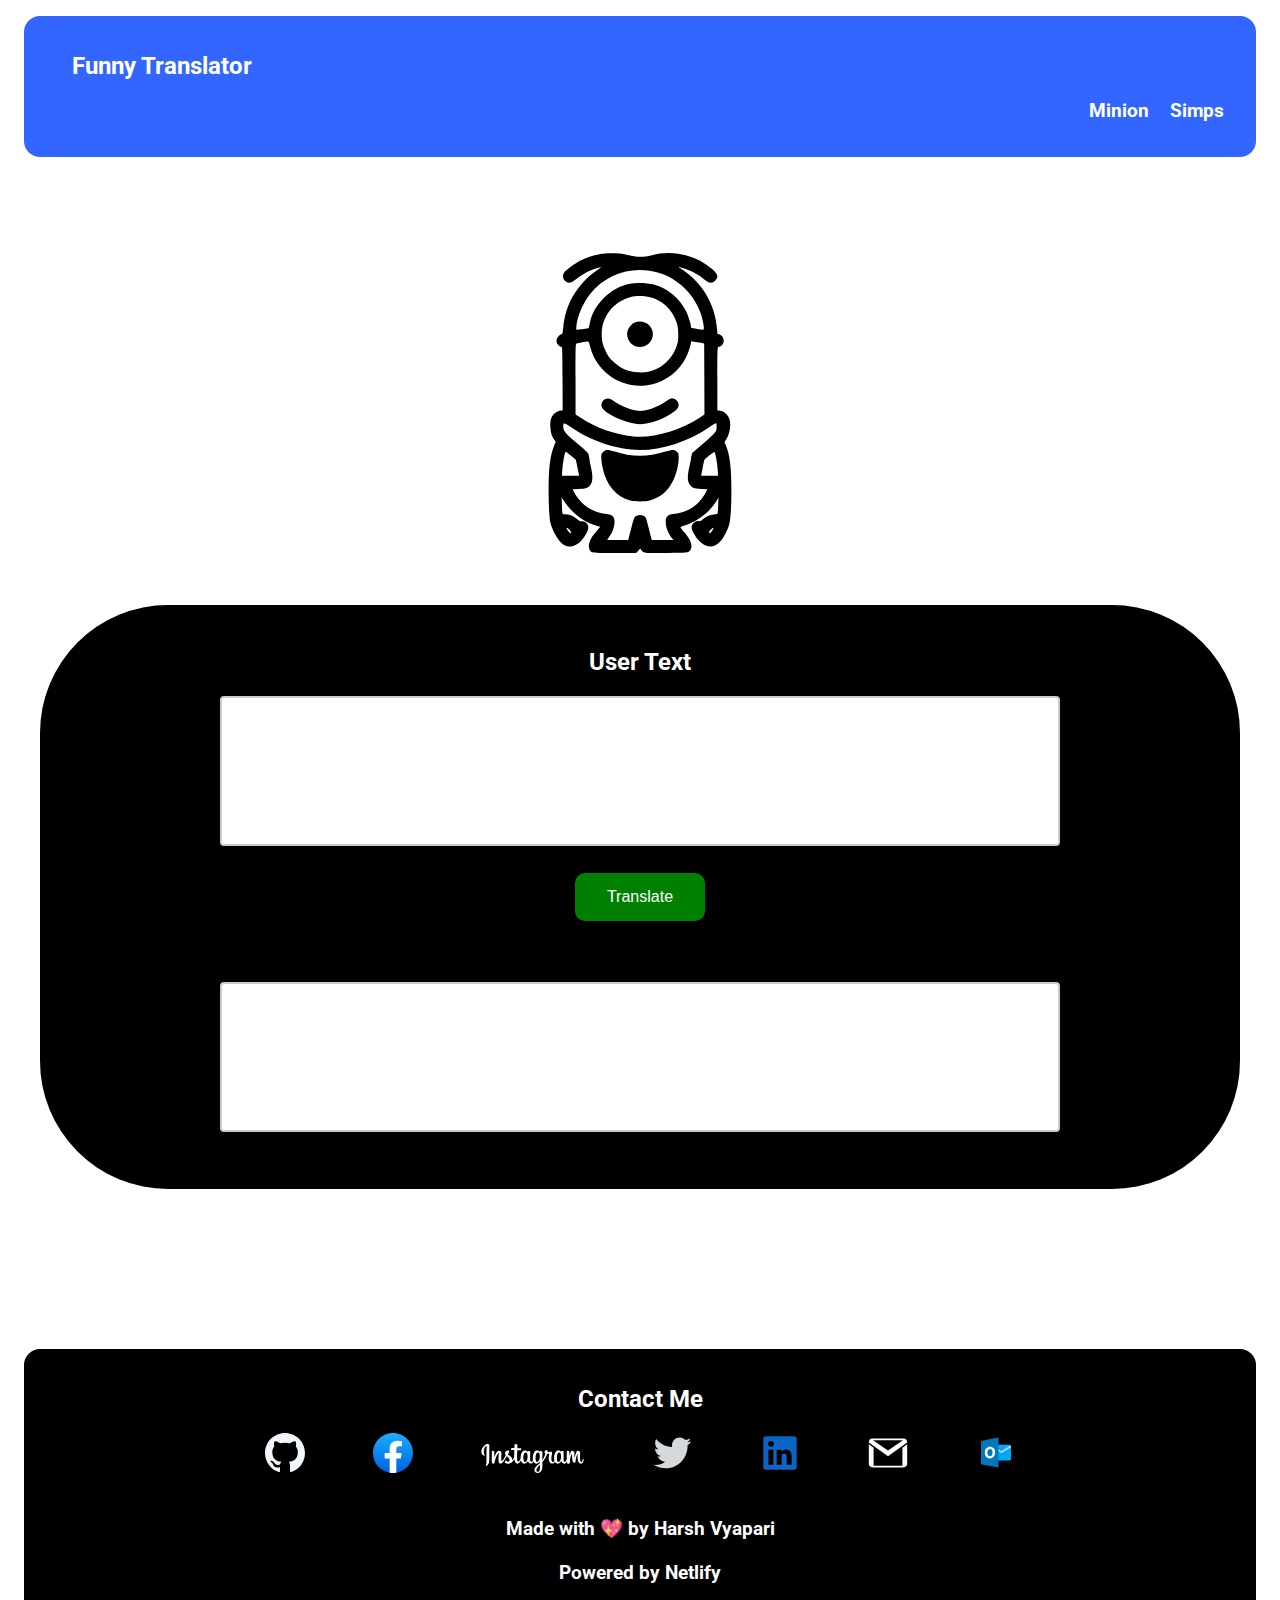
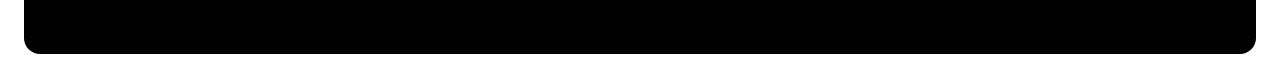
==== index.html @ 0f0e4a32 "Designing the minion app" ====
<!DOCTYPE html>
<html lang="en">
<head>
    <meta charset="UTF-8">
    <meta http-equiv="X-UA-Compatible" content="IE=edge">
    <meta name="viewport" content="width=device-width, initial-scale=1.0">
    <link rel="stylesheet" href="stylesheet/style.css">
    <title>Funny Translation</title>
</head>
<body>
    <!-- My Website Navbar (START) -->
    <header class="header">
      <div class="navbar">
          <nav>
          <div class="navbar-head">
            <h2>Funny Translator</h2>
          </div>
          <ul class="navbar-link-list">
            <h3>
              <li class="navbar-link-inline">
                <a class="navbar-link" href="/">Minion</a>
              </li>
              <li class="navbar-link-inline">
                <a class="navbar-link" href="/Simps">Simps</a>
              </li>
            </h3>
          </ul>
        </nav>
        </div>
    </header>
    <!-- My Website Navbar (END) -->

<!-- Home Icon  (START) -->
    <div class="home-icon">
        <img src="icon/minion.svg" alt="Minion">
    </div>
    <!-- Home Icon 🛑 (END) -->
    
    <!-- Main Function (START) -->

      <div class="section-style1">
        <section>
              <p>
                <div class="section-head">
                  <h2 class="tittle">User Text</h2>
                </div>
                <textarea id="message" name="message" rows="10" cols="30"></textarea>
                <br><br>
                <button id="translate" class="btn btn-primary">Translate</button>
                <br><br><br><br>
                <div id="output" ></div>
                <br>
                <br><br>
              </p>
        </section>
      </div>

    <!-- Main Function (END) -->

    <!-- Footer (START) -->
    <footer class="footer">
      <div class="footer-container">
        <!-- Footer Head -->
        <div class="footer-head">
          <h2>Contact Me</h2>
        </div>
        
        <!-- Footer Icons -->
        <div class="footer-content">
          <div class="footer-icon">
            <a href="https://www.github.com/harshv1741"
            ><img src="icon/footer-github.svg" alt="Go to my github"
            /></a>
          </div>
          <div class="footer-icon">
            <a href="https://www.facebook.com/harshv1741"
              ><img src="icon/footer-facebook.svg" alt="Go to my facebook"
            /></a>
          </div>
          <div class="footer-icon">
            <a href="https://instagram.com/harshv1741"
              ><img src="icon/footer-instagram.svg" alt="Go to my instagram"
            /></a>
          </div>
          <div class="footer-icon">
            <a href="https://www.twitter.com/harshv1741"
            ><img src="icon/footer-twitter.svg" alt="Go to my twitter"
            /></a>
          </div>
          <div class="footer-icon">
            <a href="https://www.linkedin.com/in/harsh-vyapari-75689917a/"
            ><img src="icon/footer-linkedin.svg" alt="Go to my linkedin"
            /></a>
          </div>
          <div class="footer-icon">
            <a href="mailto:harshv1741@gmail.com"
            ><img src="icon/footer-gmail.svg" alt="Mail me on Gmail"
            /></a>
          </div>
          <div class="footer-icon">
            <a href="mailto:harshv1741@outlook.com"
            ><img src="icon/footer-outlook.svg" alt="Mail me on Outlook"
            /></a>
          </div>
          <br />
          <h3 id="#page-end">
            <br />
            Made with 💖 by Harsh Vyapari <br /><br />
            Powered by Netlify
          </h3>
        </div>
        <br />
      </div>
    </footer>
    <script src="app.js"></script>
    <!-- Footer (END) -->
</body>
</html>
---- stylesheet/style.css ----
/* The Main navigation Bar */
/* 1. Lato */
@import url("https://fonts.googleapis.com/css2?family=Lato:wght@300&display=swap");

/* 2. Roboto */
@import url("https://fonts.googleapis.com/css2?family=Roboto&display=swap");

body {
  /* Importing fonts from google */
  font-family: "Roboto", sans-serif;
}

/* NavBar (START) */
.navbar-head {
  color: white;
  margin-left: 2rem;
}

header {
  margin: 1rem 1rem 1rem 1rem;
}

/* Contains Style for Navbar */
.navbar {
  text-decoration: none;
  width: auto;
  height: auto;
  text-align: justify;
  /* for spacing the navbar*/
  padding: 1rem 1rem 1rem 1rem;
  /* border-radius: For Rounded Corners */
  border-radius: 1rem;
  background-color: #3366ff;
}

/* The default color for navbar link */

/* navbar link */
.navbar-link-list {
  text-align: right;
  list-style: none;
}

/* Inline navbar link */
.navbar-link-inline {
  display: inline;
  padding-right: 1rem;
}

/* Individual Link */
.navbar-link {
  color: white;
  background: transparent;
  text-decoration: none;
}

/* Unvisited Linked */
.navbar-link-list a:link {
  background-color: transparent;
  color: white;
  text-decoration: none;
}

/* Hovered link */
.navbar-link-list a:hover {
  color: yellow;
  background-color: transparent;
  text-decoration: underline;
}

/* Active Link */
.navbar-link-list a:active {
  color: red;
  background-color: transparent;
  text-decoration: none;
}

/* NavBar (END) */

/* Profile icon (START) */
.home-icon {
  margin-top: 4rem;
  padding: 2rem 2rem 2rem 2rem;
  width: fit-content;
  height: fit-content;
  display: block;
  margin-left: auto;
  margin-right: auto;
}

/* Profile icon (END) */

/* Section Design (START) */

/* Full Section */
.section {
  margin-top: 6rem;
  text-align: center;
  font-family: "Lato", sans-serif;
  display: block;
}

/* Style No 1 */
.section-style1 {
  border-radius: 8rem;
  background-color: black;
  margin-left: 2rem;
  margin-right: 2rem;
  text-align: center;
  color: white;
  height: auto;
}

/* Style No 2 */
.section-style2 {
  border-radius: 8rem;
  height: auto;
  text-align: center;
  margin-left: 2rem;
  margin-right: 2rem;
  color: white;
  margin-top: 2rem;
  margin-bottom: 2rem;
  background-color: #3366ff;
}

/* Icons for Section 2 */
.tech-icon {
  display: inline;
  align-items: justify;
  padding: 2rem 2rem 2rem 2rem;
}

/* Title of a section */
.section-head {
  padding-top: 1.5rem;
  display: block;
  align-items: justify;
  margin-left: auto;
  margin-right: auto;
}

/* Content of a Section */
.section-content {
  padding-bottom: 2.5rem;
  display: block;
  align-items: justify;
  padding-left: 3rem;
  padding-right: 3rem;
  margin-left: auto;
  margin-right: auto;
}

/* Section Design (END) */

/* Footer (START) */

/* Custom footer style */
footer {
  margin: 10rem 1rem 1rem 1rem;
  color: white;
}

/* To hold all items in the footer tag in one place */
.footer-container {
  text-decoration: none;
  padding: 1rem 1rem 1rem 1rem;
  width: auto;
  height: auto;
  text-align: center;
  border-radius: 1rem;
  background-color: #000000;
}

/* Heading of the footer tag */
.footer-head {
  text-align: center;
}

/* Content of the footer tag */
.footer-content {
  padding-bottom: 1rem;
  display: block;
  align-items: justify;
  margin-left: auto;
  margin-right: auto;
}

/* website icons for the footer */
.footer-icon {
  display: inline;
  align-items: justify;
  margin-left: auto;
  margin-right: auto;
  padding: 2rem 2rem 2rem 2rem;
}

#page-end {
  padding-top: 6rem;
}

/* Footer (END) */

/* Button Group (START) */

/* Container for initializing Button */
.btn-group {
  display: inline;
  text-align: center;
  padding: 1rem 1rem 1rem 1rem;
}

/* Default format of a button */
.btn {
  border: none;
  padding: 15px 32px;
  text-align: center;
  text-decoration: none;
  display: inline-block;
  font-size: 16px;
  margin: 4px 2px;
  border-radius: 10px;
}

.btn-link {
  text-decoration: none;
}

/* Run Button Color */
.btn-primary {
  background-color: green;
  color: white;
}

/* Source Code Button Color */
.btn-secondary {
  background-color: red;
  color: white;
}

/* Button Group (END) */

/* Blog Card (START) */

/* Full Section */
.blog-section {
  margin-top: 6rem;
  text-align: center;
  font-family: "Lato", sans-serif;
  display: block;
}

/* Style No 1 */
.blog-section-style1 {
  border-radius: 1rem;
  background-color: black;
  margin-left: 4rem;
  margin-right: 4rem;
  color: white;
  height: auto;
}

/* Style No 2 */
.blog-section-style2 {
  border-radius: 1rem;
  height: auto;
  margin-left: 4rem;
  margin-right: 4rem;
  color: white;
  margin-top: 4rem;
  margin-bottom: 4rem;
  background-color: #3366ff;
}

/* Icons for Section 2 */
.blog-tech-icon {
  display: inline;
  align-items: justify;
  padding: 2rem 2rem 2rem 2rem;
}

/* Title of a section */
.blog-section-head {
  padding-top: 1.5rem;
  display: block;
  align-items: justify;
  margin-left: auto;
  margin-right: auto;
}

/* Content of a Section */
.blog-section-content {
  padding-bottom: 2.5rem;
  display: block;
  align-items: justify;
  padding-left: 3rem;
  padding-right: 3rem;
  margin-left: auto;
  margin-right: auto;
}

/* Blog Card (End) */


/* Custom Text Area */

textarea{
  width: 70%;
  height: 150px;
  margin-left: auto;
  margin-right: auto;
  padding: 12px 20px;
  box-sizing: border-box;
  border: 2px solid #ccc;
  color: black;
  border-radius: 4px;
  font-size: 16px;
  resize: none;
}

#output{
    width: 70%;
    height: 150px;
    margin-left: auto;
    margin-right: auto;
    padding: 12px 20px;
    box-sizing: border-box;
    border: 2px solid #ccc;
    background-color: white;
    border-radius: 4px;
    font-size: 16px;
    resize: none;
}
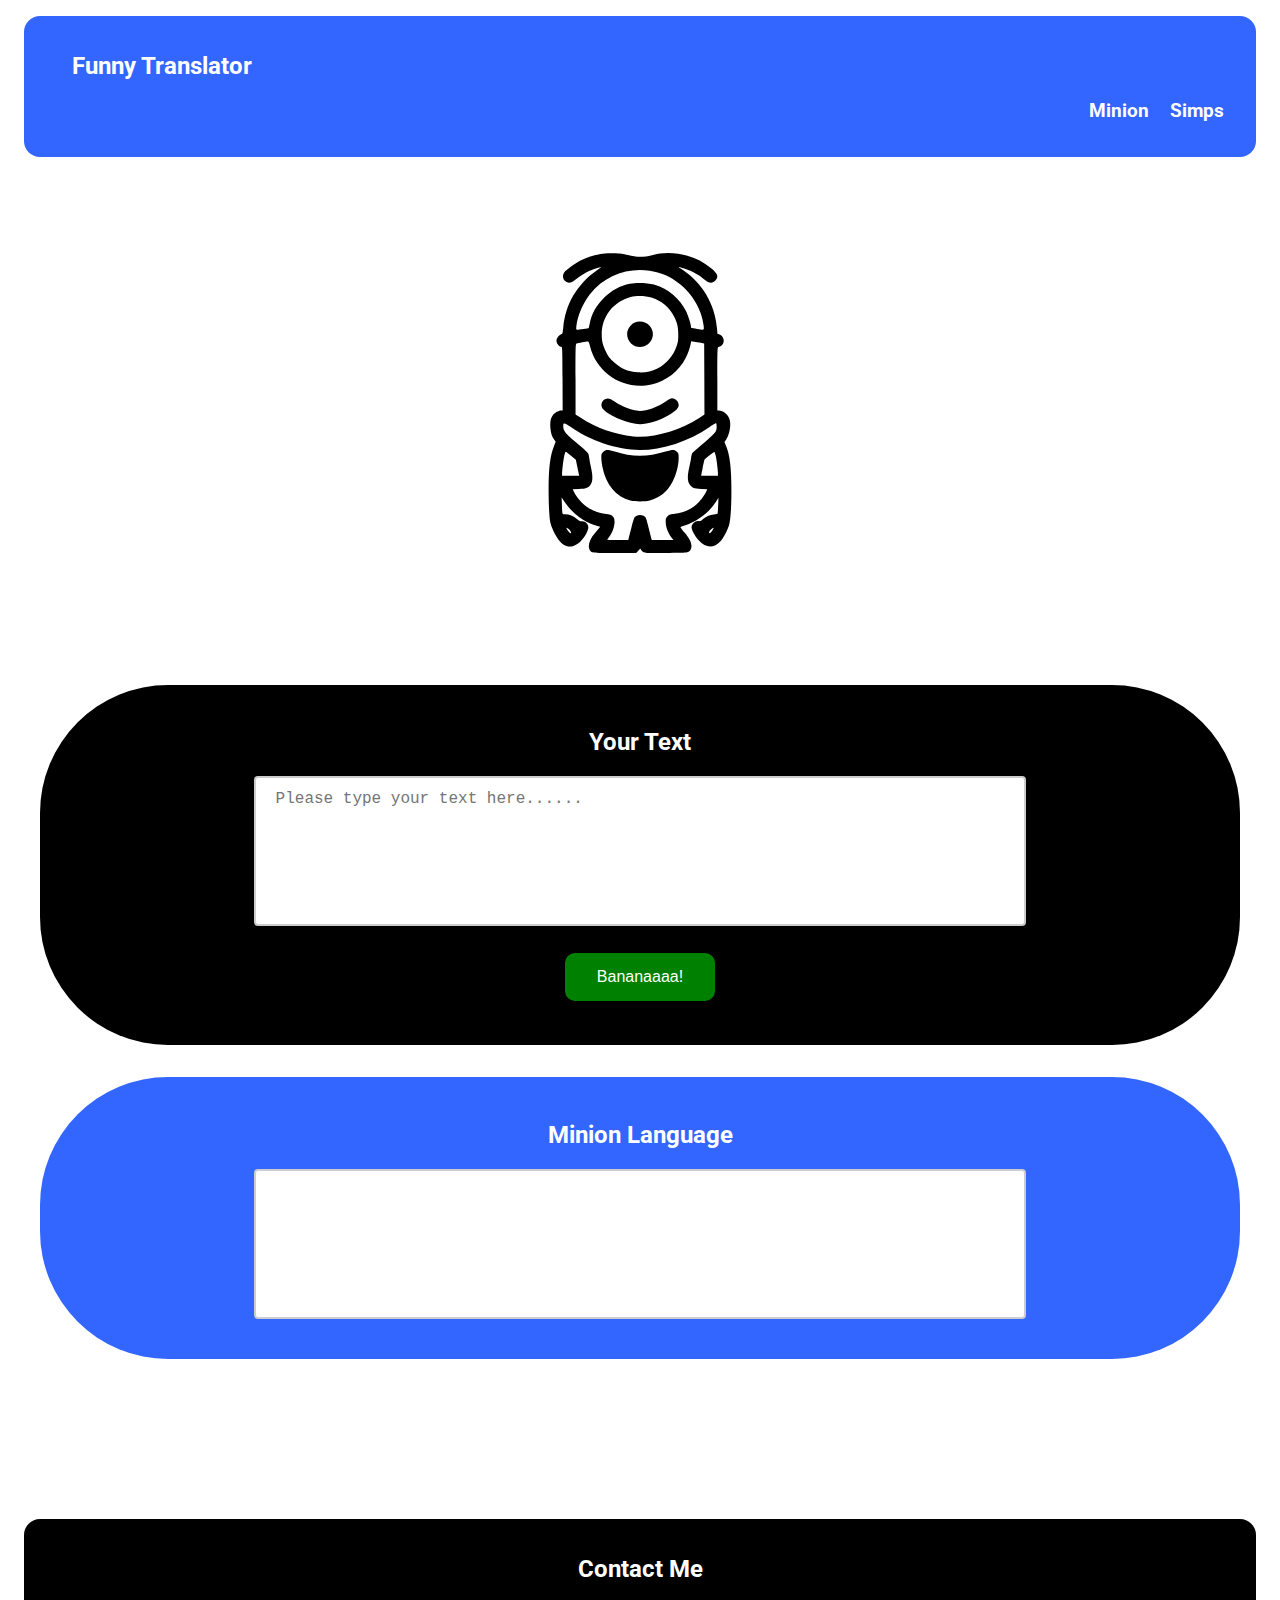
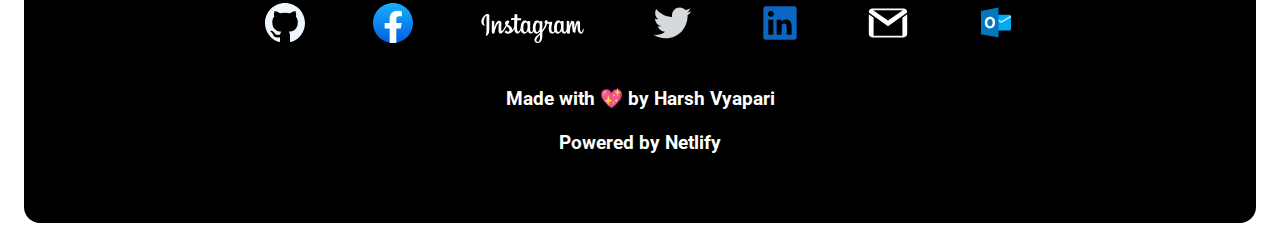
==== commit 1082ed41: "Text functionality is working" ====
--- a/index.html
+++ b/index.html
@@ -39,20 +39,23 @@
     <!-- Main Function (START) -->
 
       <div class="section-style1">
-        <section>
-              <p>
-                <div class="section-head">
-                  <h2 class="tittle">User Text</h2>
-                </div>
-                <textarea id="message" name="message" rows="10" cols="30"></textarea>
-                <br><br>
-                <button id="translate" class="btn btn-primary">Translate</button>
-                <br><br><br><br>
-                <div id="output" ></div>
-                <br>
-                <br><br>
-              </p>
-        </section>
+          <div class="section-head">
+            <h2 class="tittle">Your Text</h2>
+          </div>
+          <div class="section-content">
+            <textarea id="message" name="message" rows="10" cols="30" placeholder="Please type your text here......"></textarea>
+            <br><br>
+            <button id="translate" class="btn btn-primary">Bananaaaa!</button>
+          </div>
+      </div>
+          
+      <div class="section-style2">
+          <div class="section-head">
+            <h2 class="title">Minion Language</h2>
+          </div>
+          <div class="section-content">
+            <div id="output"></div>
+          </div>
       </div>
 
     <!-- Main Function (END) -->
@@ -112,7 +115,7 @@
         <br />
       </div>
     </footer>
-    <script src="app.js"></script>
     <!-- Footer (END) -->
+    <script src="/minion.js" type="text/javascript"></script>
 </body>
 </html>--- a/stylesheet/style.css
+++ b/stylesheet/style.css
@@ -80,6 +80,7 @@
 /* Profile icon (START) */
 .home-icon {
   margin-top: 4rem;
+  margin-bottom: 6rem;
   padding: 2rem 2rem 2rem 2rem;
   width: fit-content;
   height: fit-content;
@@ -219,6 +220,7 @@
   display: inline-block;
   font-size: 16px;
   margin: 4px 2px;
+  cursor: pointer;
   border-radius: 10px;
 }
 
@@ -325,6 +327,7 @@
     margin-right: auto;
     padding: 12px 20px;
     box-sizing: border-box;
+    color: black;
     border: 2px solid #ccc;
     background-color: white;
     border-radius: 4px;
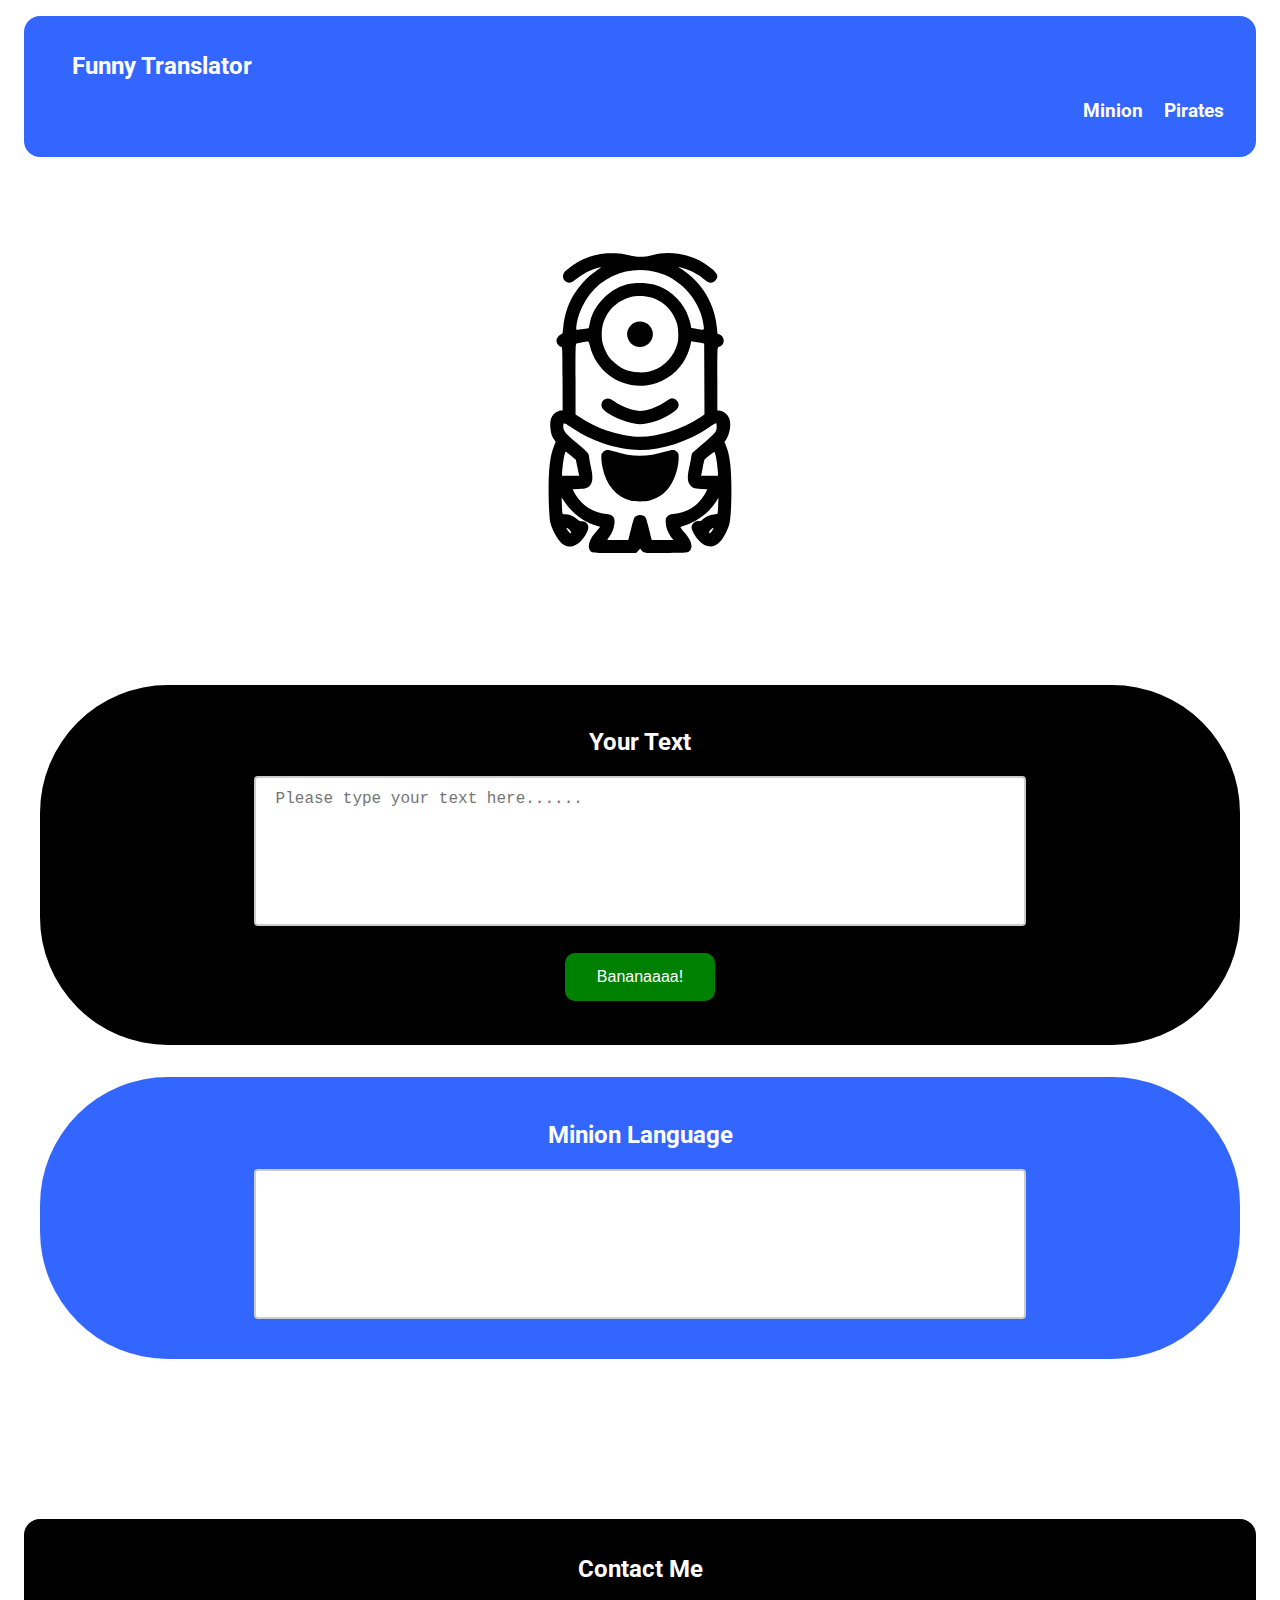
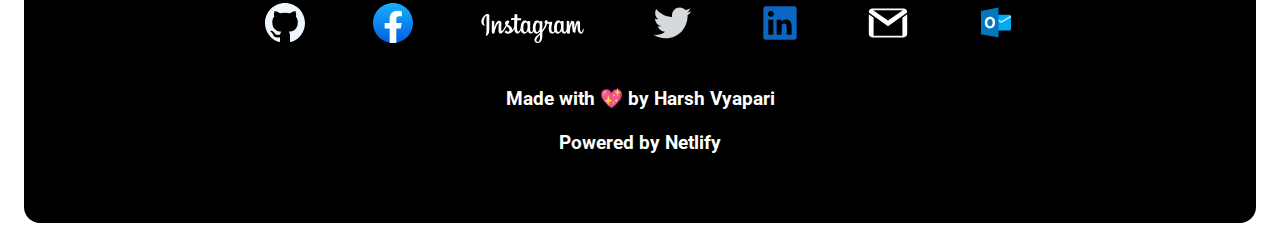
==== commit 1096f0a4: "Update index.html" ====
--- a/index.html
+++ b/index.html
@@ -21,7 +21,7 @@
                 <a class="navbar-link" href="/">Minion</a>
               </li>
               <li class="navbar-link-inline">
-                <a class="navbar-link" href="/Simps">Simps</a>
+                <a class="navbar-link" href="/pirates.html">Pirates</a>
               </li>
             </h3>
           </ul>
@@ -30,7 +30,7 @@
     </header>
     <!-- My Website Navbar (END) -->
 
-<!-- Home Icon  (START) -->
+    <!-- Home Icon  (START) -->
     <div class="home-icon">
         <img src="icon/minion.svg" alt="Minion">
     </div>
@@ -38,6 +38,7 @@
     
     <!-- Main Function (START) -->
 
+    <!-- Input Section -->
       <div class="section-style1">
           <div class="section-head">
             <h2 class="tittle">Your Text</h2>
@@ -49,6 +50,7 @@
           </div>
       </div>
           
+      <!-- Translated Text -->
       <div class="section-style2">
           <div class="section-head">
             <h2 class="title">Minion Language</h2>
@@ -116,6 +118,6 @@
       </div>
     </footer>
     <!-- Footer (END) -->
-    <script src="/minion.js" type="text/javascript"></script>
+    <script src="scripts/minion.js" type="text/javascript"></script>
 </body>
-</html>+</html>
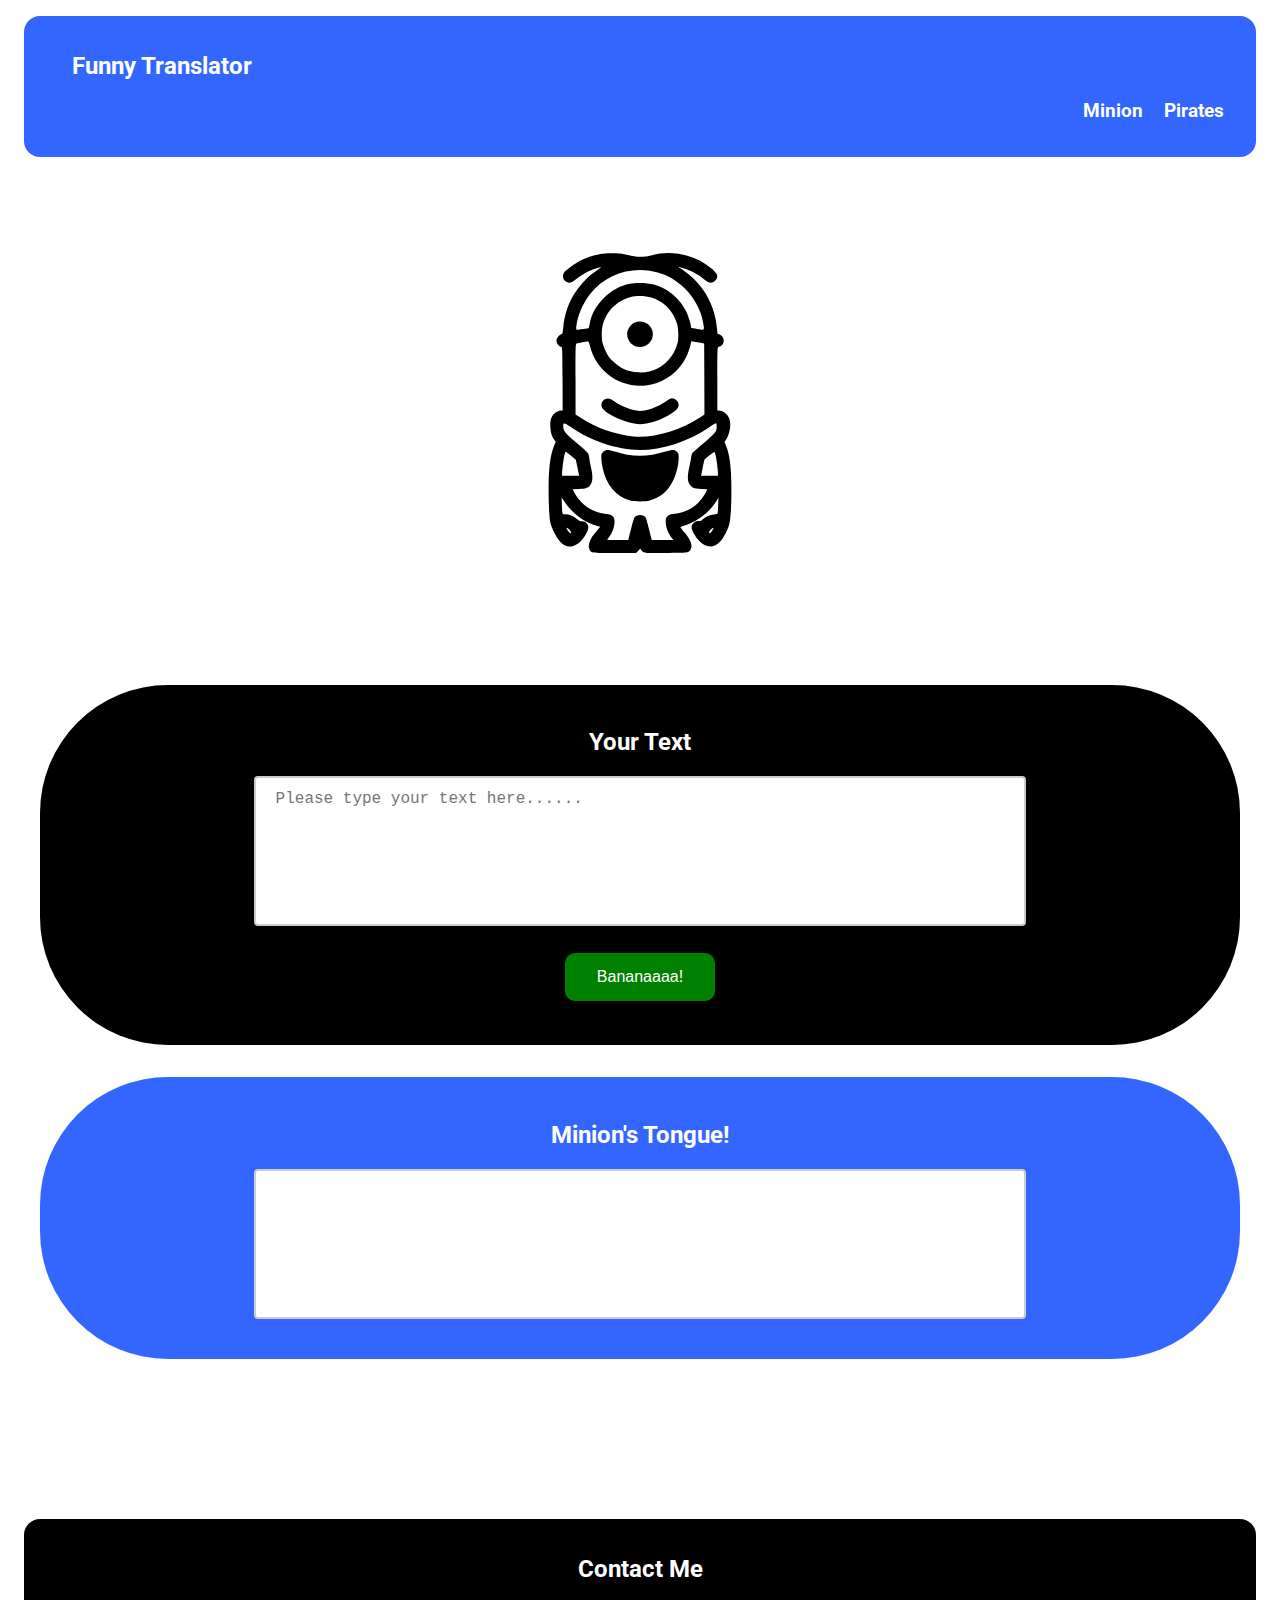
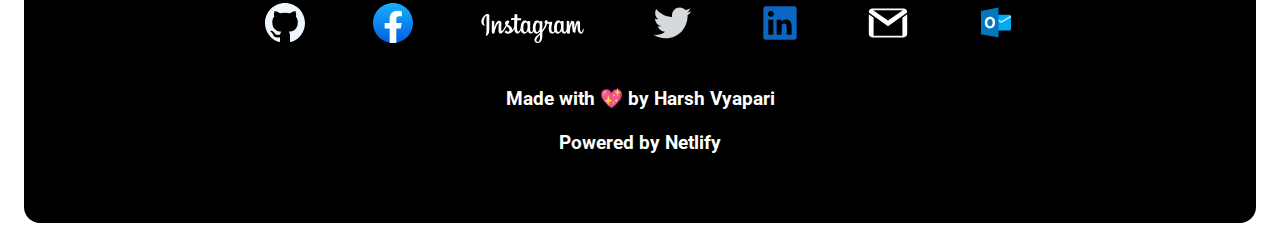
==== commit bc35733c: "Pirate Web Page is Done" ====
--- a/index.html
+++ b/index.html
@@ -1,11 +1,14 @@
 <!DOCTYPE html>
 <html lang="en">
+<!-- 
+      For this website I've created 2 different js files to response to a particular page
+ -->
 <head>
     <meta charset="UTF-8">
     <meta http-equiv="X-UA-Compatible" content="IE=edge">
     <meta name="viewport" content="width=device-width, initial-scale=1.0">
     <link rel="stylesheet" href="stylesheet/style.css">
-    <title>Funny Translation</title>
+    <title>Bello......!!</title>
 </head>
 <body>
     <!-- My Website Navbar (START) -->
@@ -46,17 +49,17 @@
           <div class="section-content">
             <textarea id="message" name="message" rows="10" cols="30" placeholder="Please type your text here......"></textarea>
             <br><br>
-            <button id="translate" class="btn btn-primary">Bananaaaa!</button>
+            <button id="banana" class="btn btn-primary">Bananaaaa!</button>
           </div>
       </div>
           
-      <!-- Translated Text -->
+      <!-- Translated Text Section -->
       <div class="section-style2">
           <div class="section-head">
-            <h2 class="title">Minion Language</h2>
+            <h2 class="title">Minion's Tongue!</h2>
           </div>
           <div class="section-content">
-            <div id="output"></div>
+            <div class="translated-text" id="output"></div>
           </div>
       </div>
 
--- a/stylesheet/style.css
+++ b/stylesheet/style.css
@@ -320,7 +320,7 @@
   resize: none;
 }
 
-#output{
+.translated-text{
     width: 70%;
     height: 150px;
     margin-left: auto;
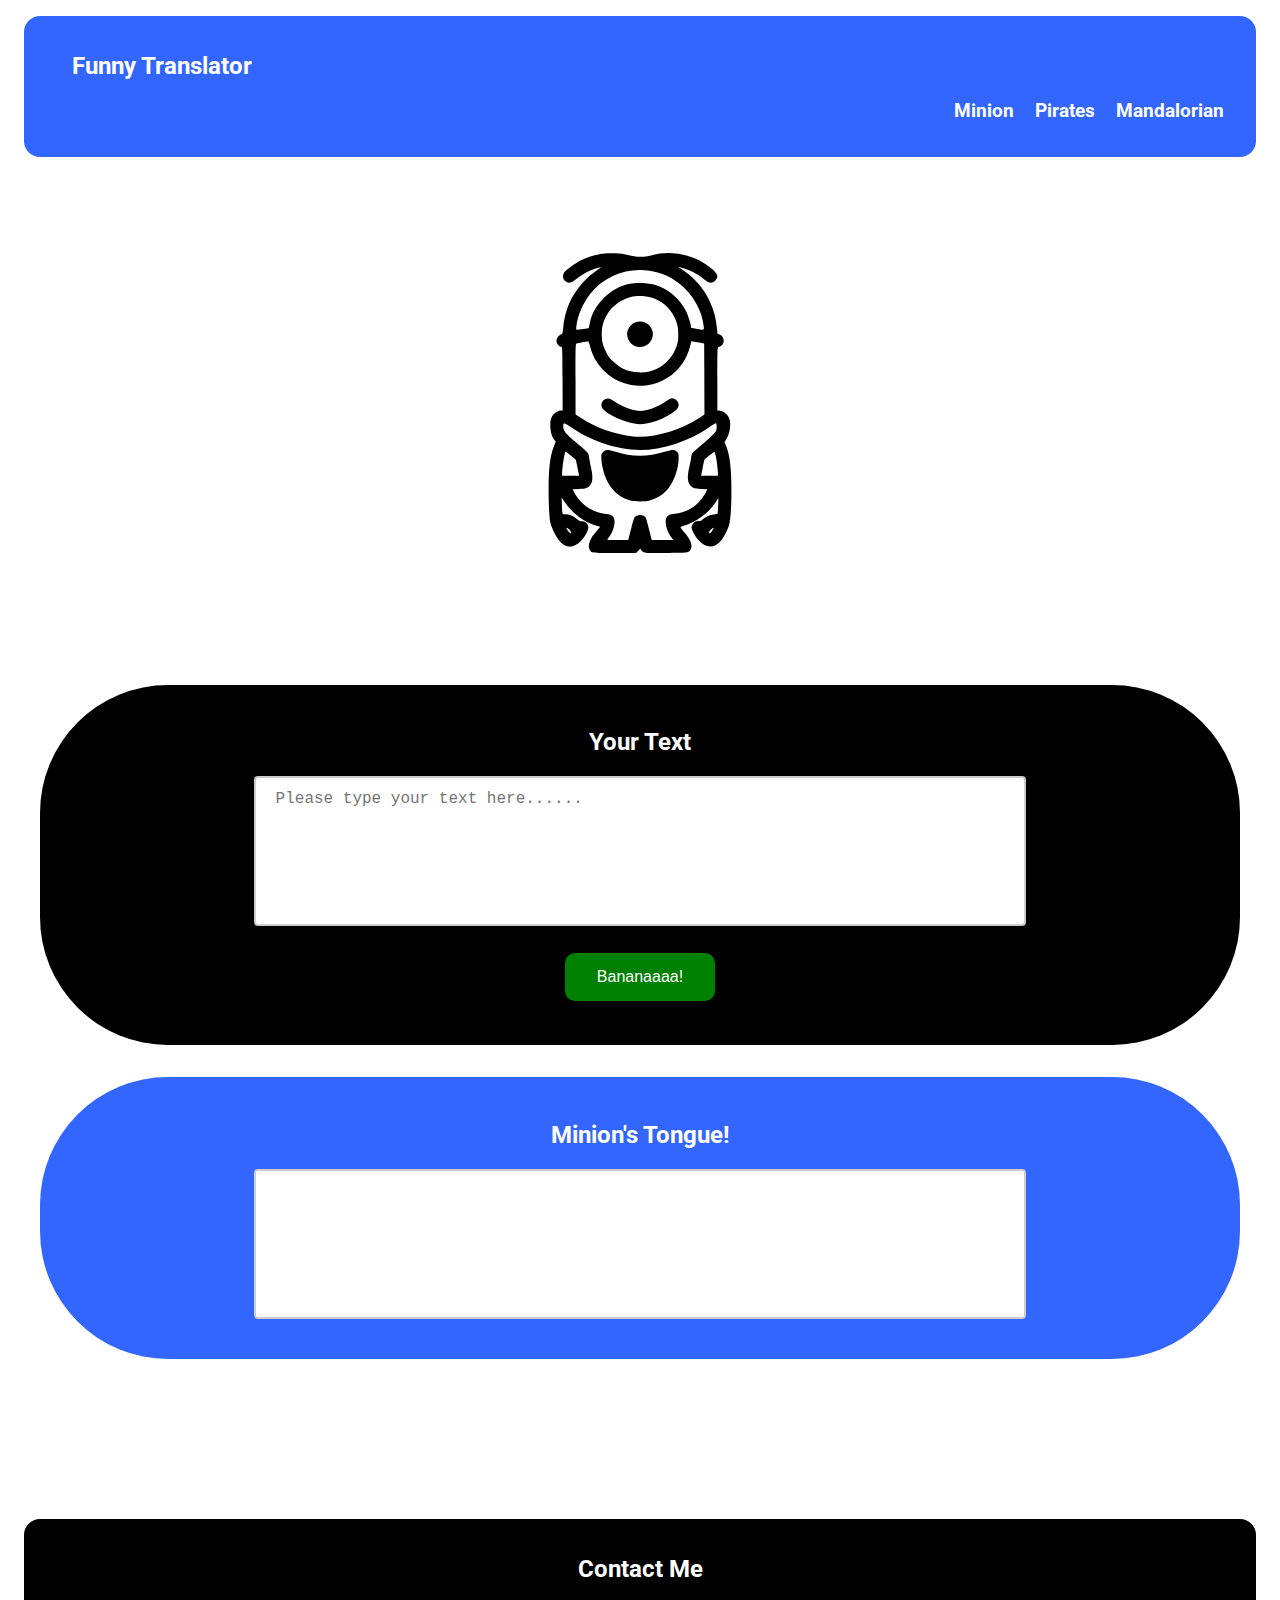
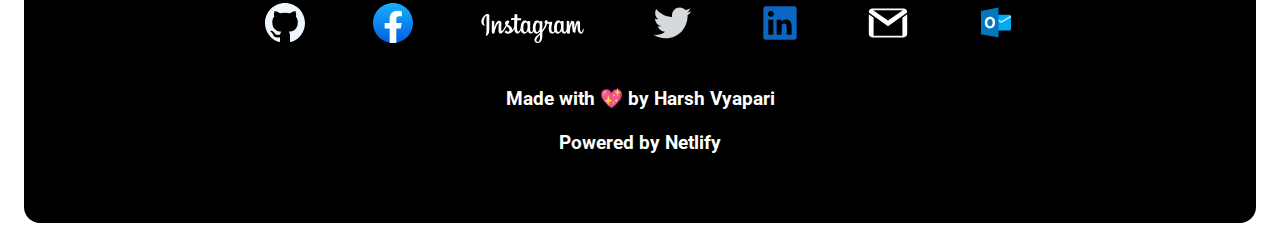
==== commit a4a3bcd7: "Mandalorian webpage is created" ====
--- a/index.html
+++ b/index.html
@@ -26,6 +26,10 @@
               <li class="navbar-link-inline">
                 <a class="navbar-link" href="/pirates.html">Pirates</a>
               </li>
+              <li class="navbar-link-inline">
+                <a class="navbar-link" href="/mandalorian.html">Mandalorian</a>
+              </li>
+              
             </h3>
           </ul>
         </nav>
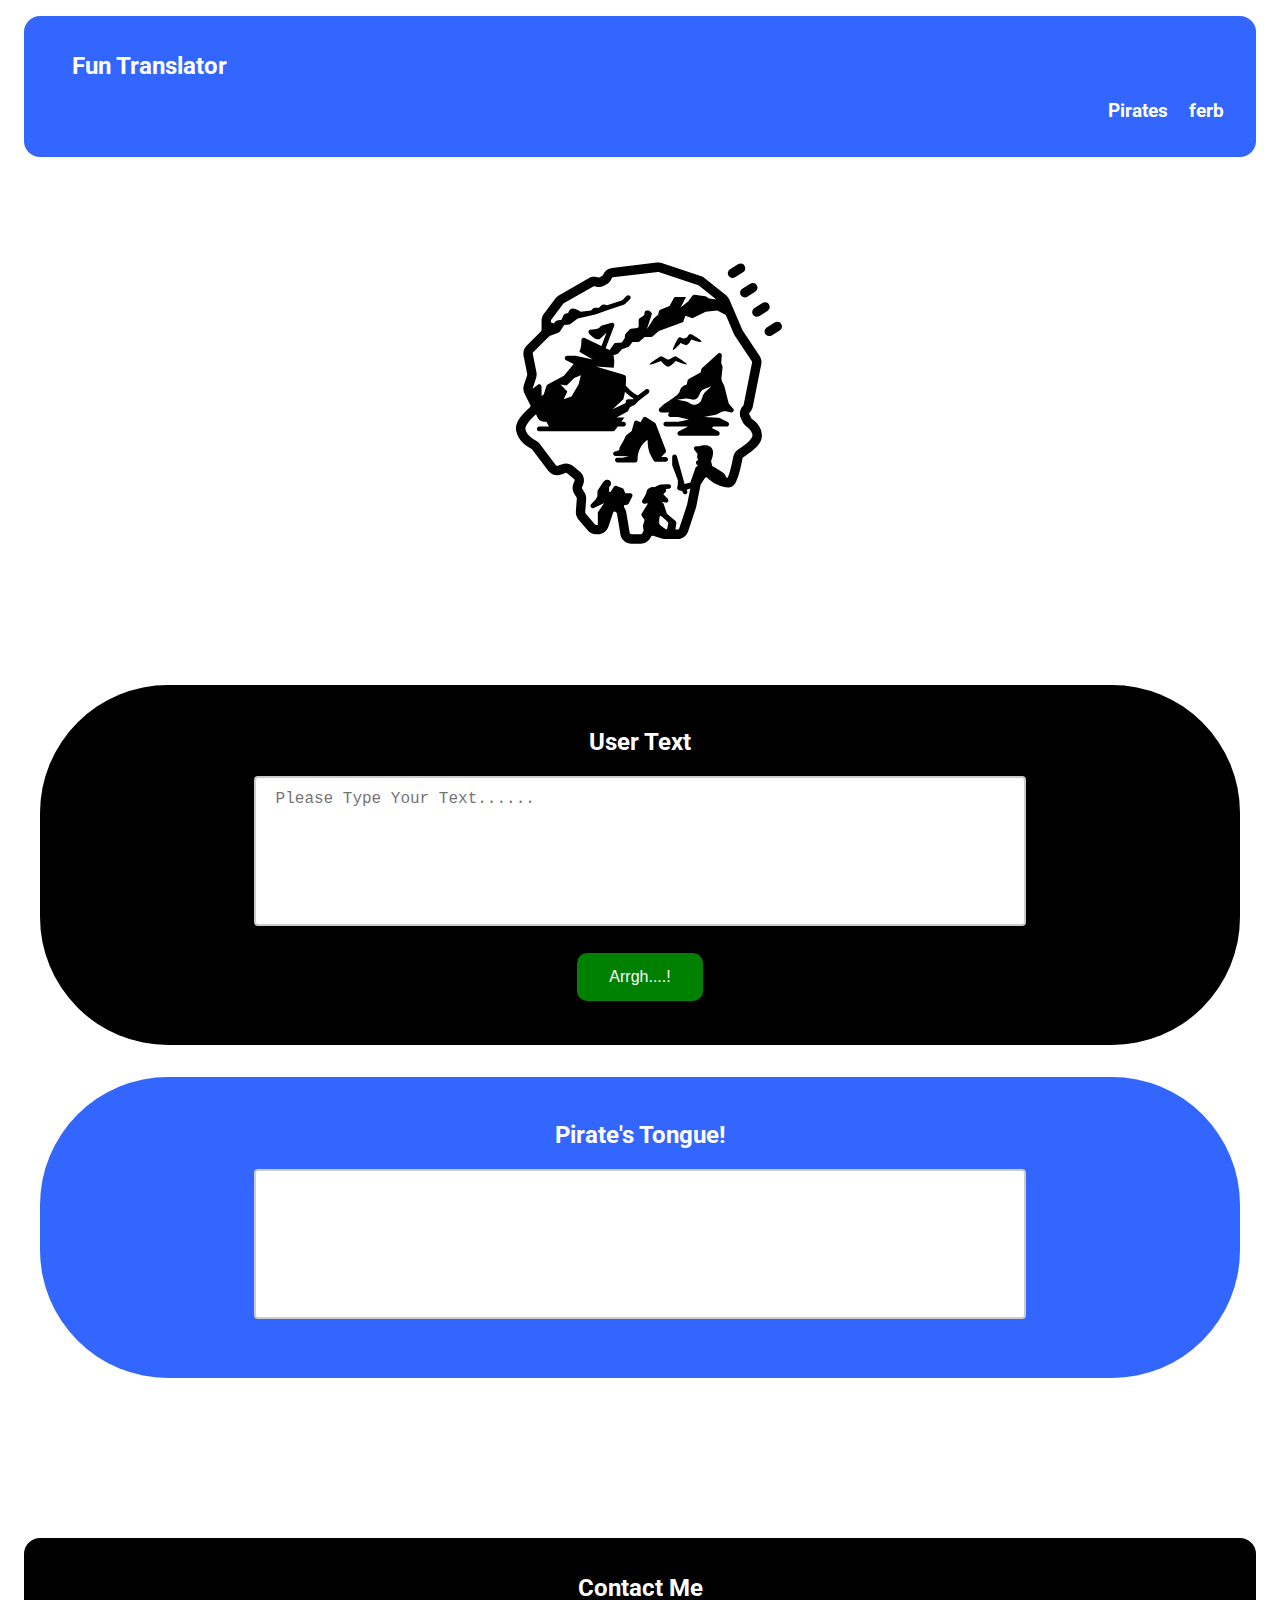
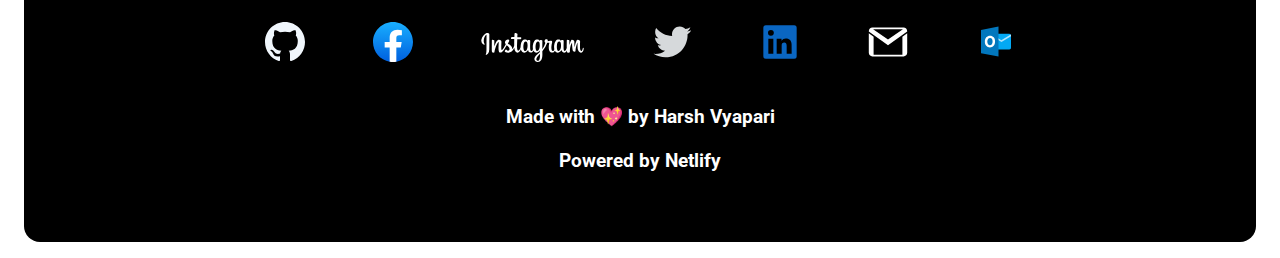
==== commit 618e20d3: "created ferb page" ====
--- a/index.html
+++ b/index.html
@@ -1,130 +1,129 @@
 <!DOCTYPE html>
 <html lang="en">
-<!-- 
-      For this website I've created 2 different js files to response to a particular page
- -->
 <head>
     <meta charset="UTF-8">
     <meta http-equiv="X-UA-Compatible" content="IE=edge">
     <meta name="viewport" content="width=device-width, initial-scale=1.0">
     <link rel="stylesheet" href="stylesheet/style.css">
-    <title>Bello......!!</title>
+    <title>Fun Translation</title>
 </head>
 <body>
-    <!-- My Website Navbar (START) -->
+    <!-- Navbar (START) -->
     <header class="header">
-      <div class="navbar">
-          <nav>
-          <div class="navbar-head">
-            <h2>Funny Translator</h2>
-          </div>
-          <ul class="navbar-link-list">
-            <h3>
-              <li class="navbar-link-inline">
-                <a class="navbar-link" href="/">Minion</a>
-              </li>
-              <li class="navbar-link-inline">
-                <a class="navbar-link" href="/pirates.html">Pirates</a>
-              </li>
-              <li class="navbar-link-inline">
-                <a class="navbar-link" href="/mandalorian.html">Mandalorian</a>
-              </li>
-              
-            </h3>
-          </ul>
-        </nav>
+        <div class="navbar">
+            <nav>
+                <div class="navbar-head">
+                    <h2>Fun Translator</h2>
+                </div>
+                <div class="navbar-link-list">
+                    <h3>
+                        <li class="navbar-link-inline">
+                            <a class="navbar-link" href="/">Pirates</a>
+                          </li>
+                          <li class="navbar-link-inline">
+                            <a class="navbar-link" href="/ferb.html">ferb</a>
+                          </li>
+                    </h3>
+                </div>
+            </nav>
         </div>
     </header>
-    <!-- My Website Navbar (END) -->
+    <!-- Navbar (END) -->
 
     <!-- Home Icon  (START) -->
     <div class="home-icon">
-        <img src="icon/minion.svg" alt="Minion">
+        <img src="icon/sea-of-thieves.svg" alt="sea-of-thieves">
     </div>
-    <!-- Home Icon 🛑 (END) -->
-    
+    <!-- Home Icon (END) -->
+
     <!-- Main Function (START) -->
-
-    <!-- Input Section -->
+    <div section="section">
+      <!-- Input Section -->
       <div class="section-style1">
           <div class="section-head">
-            <h2 class="tittle">Your Text</h2>
+              <h2 class="title">User Text</h2>
           </div>
-          <div class="section-content">
-            <textarea id="message" name="message" rows="10" cols="30" placeholder="Please type your text here......"></textarea>
-            <br><br>
-            <button id="banana" class="btn btn-primary">Bananaaaa!</button>
+          
+          <div class="section-content">            
+              <textarea name="message" id="msg" cols="30" rows="10" placeholder="Please Type Your Text......"></textarea>
+              <br><br>
+              <button id="arrgh" class="btn btn-primary">Arrgh....!</button>
           </div>
       </div>
-          
-      <!-- Translated Text Section -->
+  
+      <!-- Translated Pirate Tongue -->
       <div class="section-style2">
           <div class="section-head">
-            <h2 class="title">Minion's Tongue!</h2>
+              <h2 class="title">Pirate's Tongue!</h2>            
           </div>
+  
           <div class="section-content">
-            <div class="translated-text" id="output"></div>
+              <h3 class="content">
+                  <div class="translated-text" id="output"></div>
+              </h3>
           </div>
-      </div>
+    </div>
 
+
+    </div>
     <!-- Main Function (END) -->
 
     <!-- Footer (START) -->
     <footer class="footer">
-      <div class="footer-container">
-        <!-- Footer Head -->
-        <div class="footer-head">
-          <h2>Contact Me</h2>
-        </div>
-        
-        <!-- Footer Icons -->
-        <div class="footer-content">
-          <div class="footer-icon">
-            <a href="https://www.github.com/harshv1741"
-            ><img src="icon/footer-github.svg" alt="Go to my github"
-            /></a>
+        <div class="footer-container">
+          <!-- Footer Head -->
+          <div class="footer-head">
+            <h2>Contact Me</h2>
           </div>
-          <div class="footer-icon">
-            <a href="https://www.facebook.com/harshv1741"
-              ><img src="icon/footer-facebook.svg" alt="Go to my facebook"
-            /></a>
-          </div>
-          <div class="footer-icon">
-            <a href="https://instagram.com/harshv1741"
-              ><img src="icon/footer-instagram.svg" alt="Go to my instagram"
-            /></a>
-          </div>
-          <div class="footer-icon">
-            <a href="https://www.twitter.com/harshv1741"
-            ><img src="icon/footer-twitter.svg" alt="Go to my twitter"
-            /></a>
-          </div>
-          <div class="footer-icon">
-            <a href="https://www.linkedin.com/in/harsh-vyapari-75689917a/"
-            ><img src="icon/footer-linkedin.svg" alt="Go to my linkedin"
-            /></a>
-          </div>
-          <div class="footer-icon">
-            <a href="mailto:harshv1741@gmail.com"
-            ><img src="icon/footer-gmail.svg" alt="Mail me on Gmail"
-            /></a>
-          </div>
-          <div class="footer-icon">
-            <a href="mailto:harshv1741@outlook.com"
-            ><img src="icon/footer-outlook.svg" alt="Mail me on Outlook"
-            /></a>
+          
+          <!-- Footer Icons -->
+          <div class="footer-content">
+            <div class="footer-icon">
+              <a href="https://www.github.com/harshv1741"
+              ><img src="icon/footer-github.svg" alt="Go to my github"
+              /></a>
+            </div>
+            <div class="footer-icon">
+              <a href="https://www.facebook.com/harshv1741"
+                ><img src="icon/footer-facebook.svg" alt="Go to my facebook"
+              /></a>
+            </div>
+            <div class="footer-icon">
+              <a href="https://instagram.com/harshv1741"
+                ><img src="icon/footer-instagram.svg" alt="Go to my instagram"
+              /></a>
+            </div>
+            <div class="footer-icon">
+              <a href="https://www.twitter.com/harshv1741"
+              ><img src="icon/footer-twitter.svg" alt="Go to my twitter"
+              /></a>
+            </div>
+            <div class="footer-icon">
+              <a href="https://www.linkedin.com/in/harsh-vyapari-75689917a/"
+              ><img src="icon/footer-linkedin.svg" alt="Go to my linkedin"
+              /></a>
+            </div>
+            <div class="footer-icon">
+              <a href="mailto:harshv1741@gmail.com"
+              ><img src="icon/footer-gmail.svg" alt="Mail me on Gmail"
+              /></a>
+            </div>
+            <div class="footer-icon">
+              <a href="mailto:harshv1741@outlook.com"
+              ><img src="icon/footer-outlook.svg" alt="Mail me on Outlook"
+              /></a>
+            </div>
+            <br />
+            <h3 id="#page-end">
+              <br />
+              Made with 💖 by Harsh Vyapari <br /><br />
+              Powered by Netlify
+            </h3>
           </div>
           <br />
-          <h3 id="#page-end">
-            <br />
-            Made with 💖 by Harsh Vyapari <br /><br />
-            Powered by Netlify
-          </h3>
         </div>
-        <br />
-      </div>
-    </footer>
-    <!-- Footer (END) -->
-    <script src="scripts/minion.js" type="text/javascript"></script>
+      </footer>
+      <script src="scripts/pirates.js"></script>
+      <!-- Footer (END) -->
 </body>
-</html>
+</html>--- a/stylesheet/style.css
+++ b/stylesheet/style.css
@@ -241,67 +241,6 @@
 }
 
 /* Button Group (END) */
-
-/* Blog Card (START) */
-
-/* Full Section */
-.blog-section {
-  margin-top: 6rem;
-  text-align: center;
-  font-family: "Lato", sans-serif;
-  display: block;
-}
-
-/* Style No 1 */
-.blog-section-style1 {
-  border-radius: 1rem;
-  background-color: black;
-  margin-left: 4rem;
-  margin-right: 4rem;
-  color: white;
-  height: auto;
-}
-
-/* Style No 2 */
-.blog-section-style2 {
-  border-radius: 1rem;
-  height: auto;
-  margin-left: 4rem;
-  margin-right: 4rem;
-  color: white;
-  margin-top: 4rem;
-  margin-bottom: 4rem;
-  background-color: #3366ff;
-}
-
-/* Icons for Section 2 */
-.blog-tech-icon {
-  display: inline;
-  align-items: justify;
-  padding: 2rem 2rem 2rem 2rem;
-}
-
-/* Title of a section */
-.blog-section-head {
-  padding-top: 1.5rem;
-  display: block;
-  align-items: justify;
-  margin-left: auto;
-  margin-right: auto;
-}
-
-/* Content of a Section */
-.blog-section-content {
-  padding-bottom: 2.5rem;
-  display: block;
-  align-items: justify;
-  padding-left: 3rem;
-  padding-right: 3rem;
-  margin-left: auto;
-  margin-right: auto;
-}
-
-/* Blog Card (End) */
 
 
 /* Custom Text Area */
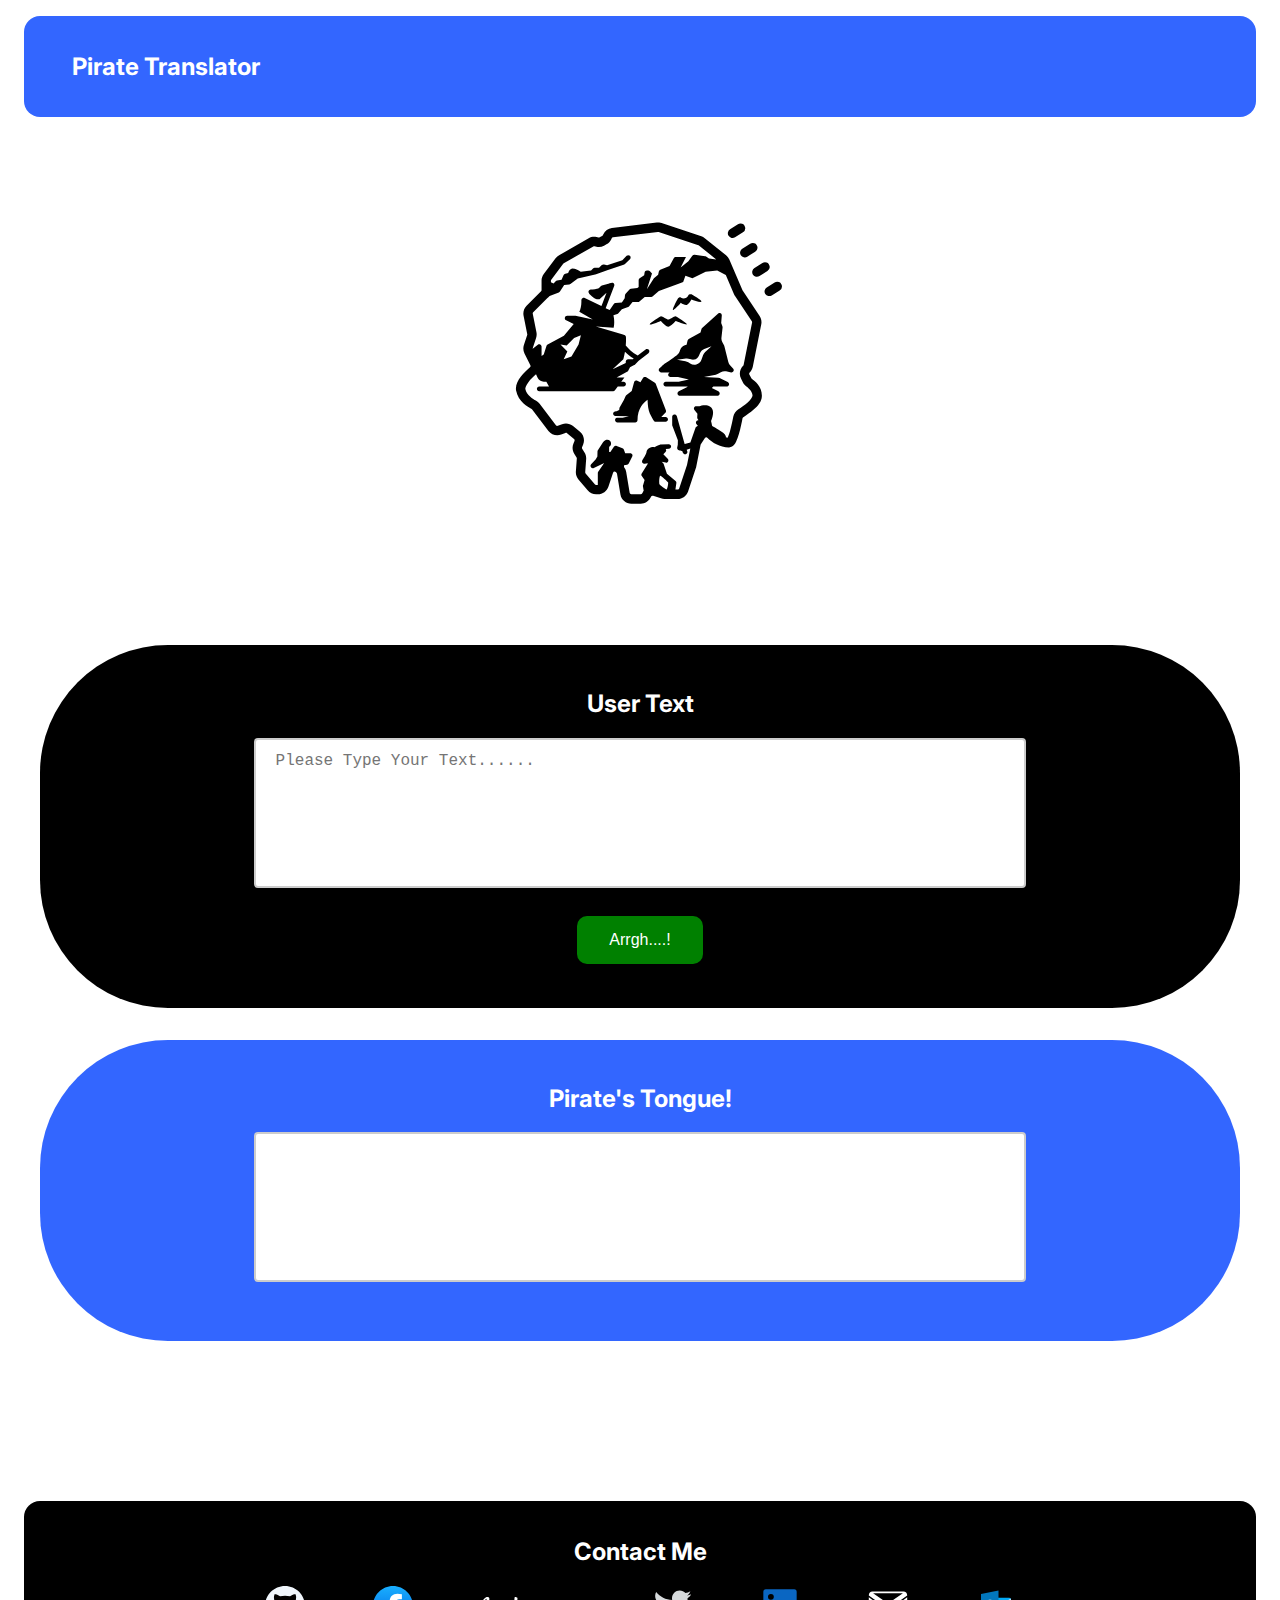
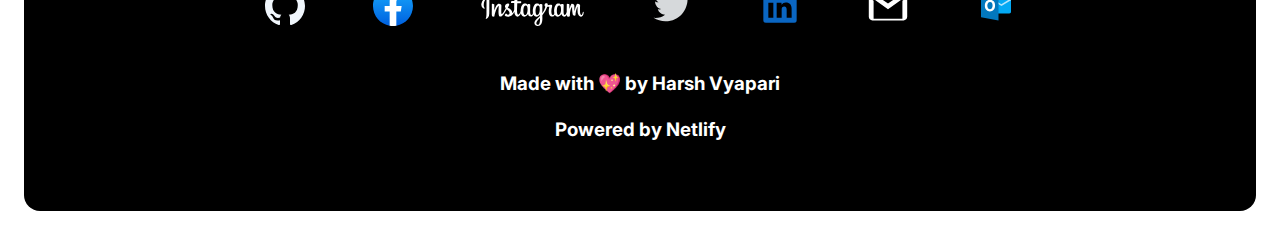
==== commit 4c1fbd26: "Removing ferb" ====
--- a/index.html
+++ b/index.html
@@ -1,38 +1,28 @@
 <!DOCTYPE html>
 <html lang="en">
-<head>
-    <meta charset="UTF-8">
-    <meta http-equiv="X-UA-Compatible" content="IE=edge">
-    <meta name="viewport" content="width=device-width, initial-scale=1.0">
-    <link rel="stylesheet" href="stylesheet/style.css">
-    <title>Fun Translation</title>
-</head>
-<body>
+  <head>
+    <meta charset="UTF-8" />
+    <meta http-equiv="X-UA-Compatible" content="IE=edge" />
+    <meta name="viewport" content="width=device-width, initial-scale=1.0" />
+    <link rel="stylesheet" href="stylesheet/style.css" />
+    <title>Pirate Translator</title>
+  </head>
+  <body>
     <!-- Navbar (START) -->
     <header class="header">
-        <div class="navbar">
-            <nav>
-                <div class="navbar-head">
-                    <h2>Fun Translator</h2>
-                </div>
-                <div class="navbar-link-list">
-                    <h3>
-                        <li class="navbar-link-inline">
-                            <a class="navbar-link" href="/">Pirates</a>
-                          </li>
-                          <li class="navbar-link-inline">
-                            <a class="navbar-link" href="/ferb.html">ferb</a>
-                          </li>
-                    </h3>
-                </div>
-            </nav>
-        </div>
+      <div class="navbar">
+        <nav>
+          <div class="navbar-head">
+            <h2>Pirate Translator</h2>
+          </div>
+        </nav>
+      </div>
     </header>
     <!-- Navbar (END) -->
 
     <!-- Home Icon  (START) -->
     <div class="home-icon">
-        <img src="icon/sea-of-thieves.svg" alt="sea-of-thieves">
+      <img src="icon/sea-of-thieves.svg" alt="sea-of-thieves" />
     </div>
     <!-- Home Icon (END) -->
 
@@ -40,90 +30,94 @@
     <div section="section">
       <!-- Input Section -->
       <div class="section-style1">
-          <div class="section-head">
-              <h2 class="title">User Text</h2>
-          </div>
-          
-          <div class="section-content">            
-              <textarea name="message" id="msg" cols="30" rows="10" placeholder="Please Type Your Text......"></textarea>
-              <br><br>
-              <button id="arrgh" class="btn btn-primary">Arrgh....!</button>
-          </div>
+        <div class="section-head">
+          <h2 class="title">User Text</h2>
+        </div>
+
+        <div class="section-content">
+          <textarea
+            name="message"
+            id="msg"
+            cols="30"
+            rows="10"
+            placeholder="Please Type Your Text......"
+          ></textarea>
+          <br /><br />
+          <button id="arrgh" class="btn btn-primary">Arrgh....!</button>
+        </div>
       </div>
-  
+
       <!-- Translated Pirate Tongue -->
       <div class="section-style2">
-          <div class="section-head">
-              <h2 class="title">Pirate's Tongue!</h2>            
-          </div>
-  
-          <div class="section-content">
-              <h3 class="content">
-                  <div class="translated-text" id="output"></div>
-              </h3>
-          </div>
-    </div>
+        <div class="section-head">
+          <h2 class="title">Pirate's Tongue!</h2>
+        </div>
 
-
+        <div class="section-content">
+          <h3 class="content">
+            <div class="translated-text" id="output"></div>
+          </h3>
+        </div>
+      </div>
     </div>
     <!-- Main Function (END) -->
 
     <!-- Footer (START) -->
     <footer class="footer">
-        <div class="footer-container">
-          <!-- Footer Head -->
-          <div class="footer-head">
-            <h2>Contact Me</h2>
+      <div class="footer-container">
+        <!-- Footer Head -->
+        <div class="footer-head">
+          <h2>Contact Me</h2>
+        </div>
+
+        <!-- Footer Icons -->
+        <div class="footer-content">
+          <div class="footer-icon">
+            <a href="https://www.github.com/harshv1741"
+              ><img src="icon/footer-github.svg" alt="Go to my github"
+            /></a>
           </div>
-          
-          <!-- Footer Icons -->
-          <div class="footer-content">
-            <div class="footer-icon">
-              <a href="https://www.github.com/harshv1741"
-              ><img src="icon/footer-github.svg" alt="Go to my github"
-              /></a>
-            </div>
-            <div class="footer-icon">
-              <a href="https://www.facebook.com/harshv1741"
-                ><img src="icon/footer-facebook.svg" alt="Go to my facebook"
-              /></a>
-            </div>
-            <div class="footer-icon">
-              <a href="https://instagram.com/harshv1741"
-                ><img src="icon/footer-instagram.svg" alt="Go to my instagram"
-              /></a>
-            </div>
-            <div class="footer-icon">
-              <a href="https://www.twitter.com/harshv1741"
+          <div class="footer-icon">
+            <a href="https://www.facebook.com/harshv1741"
+              ><img src="icon/footer-facebook.svg" alt="Go to my facebook"
+            /></a>
+          </div>
+          <div class="footer-icon">
+            <a href="https://instagram.com/harshv1741"
+              ><img src="icon/footer-instagram.svg" alt="Go to my instagram"
+            /></a>
+          </div>
+          <div class="footer-icon">
+            <a href="https://www.twitter.com/harshv1741"
               ><img src="icon/footer-twitter.svg" alt="Go to my twitter"
-              /></a>
-            </div>
-            <div class="footer-icon">
-              <a href="https://www.linkedin.com/in/harsh-vyapari-75689917a/"
+            /></a>
+          </div>
+          <div class="footer-icon">
+            <a href="https://www.linkedin.com/in/harsh-vyapari-75689917a/"
               ><img src="icon/footer-linkedin.svg" alt="Go to my linkedin"
-              /></a>
-            </div>
-            <div class="footer-icon">
-              <a href="mailto:harshv1741@gmail.com"
+            /></a>
+          </div>
+          <div class="footer-icon">
+            <a href="mailto:harshv1741@gmail.com"
               ><img src="icon/footer-gmail.svg" alt="Mail me on Gmail"
-              /></a>
-            </div>
-            <div class="footer-icon">
-              <a href="mailto:harshv1741@outlook.com"
+            /></a>
+          </div>
+          <div class="footer-icon">
+            <a href="mailto:harshv1741@outlook.com"
               ><img src="icon/footer-outlook.svg" alt="Mail me on Outlook"
-              /></a>
-            </div>
-            <br />
-            <h3 id="#page-end">
-              <br />
-              Made with 💖 by Harsh Vyapari <br /><br />
-              Powered by Netlify
-            </h3>
+            /></a>
           </div>
           <br />
+          <h3 id="#page-end">
+            <br />
+            Made with 💖 by Harsh Vyapari <br /><br />
+            Powered by Netlify
+          </h3>
         </div>
-      </footer>
-      <script src="scripts/pirates.js"></script>
-      <!-- Footer (END) -->
-</body>
-</html>+        <br />
+      </div>
+    </footer>
+    <script src="scripts/app.js"></script>
+    <!-- Footer (END) -->
+  </body>
+</html>
--- a/stylesheet/style.css
+++ b/stylesheet/style.css
@@ -1,13 +1,15 @@
-/* The Main navigation Bar */
 /* 1. Lato */
-@import url("https://fonts.googleapis.com/css2?family=Lato:wght@300&display=swap");
+/* @import url("https://fonts.googleapis.com/css2?family=Lato:wght@300&display=swap"); */
 
 /* 2. Roboto */
-@import url("https://fonts.googleapis.com/css2?family=Roboto&display=swap");
+/* @import url("https://fonts.googleapis.com/css2?family=Roboto&display=swap"); */
+
+/* 3. Inter */
+@import url("https://fonts.googleapis.com/css2?family=Inter:wght@300&display=swap");
 
 body {
   /* Importing fonts from google */
-  font-family: "Roboto", sans-serif;
+  font-family: "Inter", sans-serif;
 }
 
 /* NavBar (START) */
@@ -97,7 +99,6 @@
 .section {
   margin-top: 6rem;
   text-align: center;
-  font-family: "Lato", sans-serif;
   display: block;
 }
 
@@ -242,10 +243,9 @@
 
 /* Button Group (END) */
 
-
 /* Custom Text Area */
 
-textarea{
+textarea {
   width: 70%;
   height: 150px;
   margin-left: auto;
@@ -259,17 +259,17 @@
   resize: none;
 }
 
-.translated-text{
-    width: 70%;
-    height: 150px;
-    margin-left: auto;
-    margin-right: auto;
-    padding: 12px 20px;
-    box-sizing: border-box;
-    color: black;
-    border: 2px solid #ccc;
-    background-color: white;
-    border-radius: 4px;
-    font-size: 16px;
-    resize: none;
-}+.translated-text {
+  width: 70%;
+  height: 150px;
+  margin-left: auto;
+  margin-right: auto;
+  padding: 12px 20px;
+  box-sizing: border-box;
+  color: black;
+  border: 2px solid #ccc;
+  background-color: white;
+  border-radius: 4px;
+  font-size: 16px;
+  resize: none;
+}
